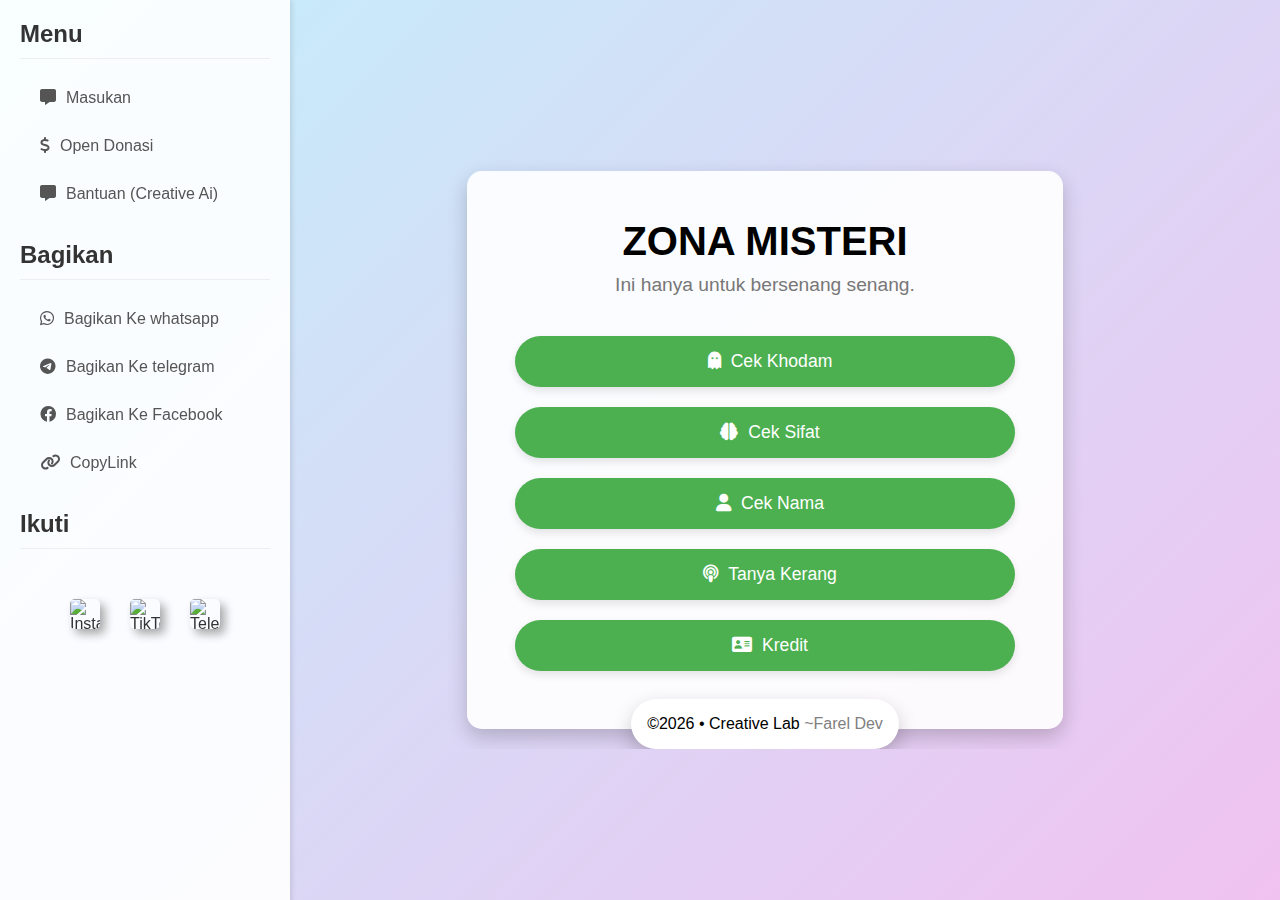
==== index.html @ 4dbfb9e9 "Add files via upload" ====
<!DOCTYPE html>
<html lang="en">

<head>
  <meta charset="UTF-8">
  <meta name="viewport" content="width=device-width, initial-scale=1.0">
  <title>Zona Misteri</title>
  <link rel="stylesheet" href="style.css" </head>
  <link href="https://cdnjs.cloudflare.com/ajax/libs/font-awesome/6.0.0-beta3/css/all.min.css" rel="stylesheet" />
  <link rel="icon" href="page/dev/favicon.png">

<body>
  <div class="content" id="content">
    <button class="menu-button-sidebar" id="menuButtonSidebar"><i class="fa fa-bars"></i>Menu</button>
    <div class="container">
      <div class="title">
        <h1>ZONA MISTERI</h1>
        <p>Ini hanya untuk bersenang senang.</p>
      </div>

      <button onclick="window.location='page/cekkhodam.html'" class="menu-button"><i class="fa fa-ghost"></i>Cek Khodam</button>
      <button onclick="window.location='page/ceksifat.html'" class="menu-button"><i class="fa fa-brain"></i>Cek Sifat</button>
      <button onclick="window.location='page/ceknama.html'" class="menu-button"><i class="fa fa-user"></i>Cek Nama</button>
      <button onclick="window.location='page/kerangajaib.html'" class="menu-button"><i class="fa fa-podcast"></i>Tanya Kerang</button>
      <button onclick="window.location='page/.html'" class="menu-button"><i class="fa fa-vcard"></i>Kredit</button>

    </div>
    <footer>
      <p>©<span id="years"></span> • Creative Lab <span style="color:gray">~Farel Dev</span></p>
    </footer>
  </div>
  <div class="sidebar" id="sidebar">
    <h2>Menu</h2>
    <ul>
      <li><a onclick="feedback()"><i class="fa fa-message"></i>Masukan</a></li>
      <li><a onclick="window.location='https://saweria.co/FarelAlfareza'" src="img/instagram.png" alt="Instagram"><i class="fa fa-dollar"></i>Open Donasi</a></li>
      <li><a onclick="window.openCXGenieChatWidget()"><i class="fa fa-message"></i>Bantuan (Creative Ai)</a></li>
    </ul>
    <br>
    <h2>Bagikan</h2>
    <ul>
      <li><a onclick="shareTo('whatsapp')"><i class="fab fa-whatsapp"></i>Bagikan Ke whatsapp</a></li>
      <li><a onclick="shareTo('telegran')"><i class="fab fa-telegram"></i>Bagikan Ke telegram</a></li>
      <li><a onclick="shareTo('facebook')"><i class="fab fa-facebook"></i>Bagikan Ke Facebook</a></li>
      <li><a onclick="shareTo('copyLink')"><i class="fa fa-link"></i>CopyLink</a></li>
    </ul>
    <br>
    <h2>Ikuti</h2>
    <div class="social-icons">
      <img onclick="window.open('https://instagram.com/farel.project_5')" src="img/instagram.png" alt="Instagram">
      <img onclick="window.open('https://tiktok.com/@farel.project_5')" src="img/tiktok.png" alt="TikTok">
      <img onclick="window.open('https://t.me/@fareldeveloper')" src="img/telegram.png" alt="Telegram">
    </div>
  </div>
  <script src="https://widget.cxgenie.ai/widget.js" data-aid="0ee9d1d4-93ed-4e67-aeca-eb7a0b3ad1da" data-lang="en" data-hide-widget-button="true"></script>
  <script>
    const date = new Date();
    const yrs = date.getFullYear();
    document.getElementById('years').innerText = yrs;
    const sidebar = document.getElementById('sidebar');
    const content = document.getElementById('content');
    const menuButtonSidebar = document.getElementById('menuButtonSidebar');

    menuButtonSidebar.addEventListener('click', () => {
      sidebar.classList.toggle('active');
      content.classList.toggle('active');
    });

    if (window.innerWidth >= 768) {
      sidebar.classList.add('active');
      content.classList.add('active');
    }
  </script>
  <script src="main.js"></script>
</body>

</html>
---- style.css ----
:root {
  box-sizing: border-box;
}

i {
  margin: 0 10px;
}

html,
body,
* {
  padding: 0;
  margin: 0;
  font-family: 'Segoe UI', Tahoma, Geneva, Verdana, sans-serif;
}

body {
  background: linear-gradient(135deg, #a8edea, #fed6e3);
  /* Gradien latar belakang */
  display: flex;
  justify-content: center;
  align-items: center;
  min-height: 100vh;
  transition: background 0.5s ease-in-out;
  /* Transisi halus untuk perubahan latar belakang */
}

.sidebar {
  width: 250px;
  background-color: rgba(255, 255, 255, 0.9);
  /* Latar belakang sidebar semi-transparan */
  color: #333;
  padding: 20px;
  height: 100vh;
  display: flex;
  flex-direction: column;
  transition: transform 0.3s ease-in-out;
  position: fixed;
  top: 0;
  left: 0;
  z-index: 1000;
  box-shadow: 2px 0 5px rgba(0, 0, 0, 0.1);
  /* Tambahkan box shadow */
}

@media (max-width: 767px) {
  .sidebar {
    transform: translateX(-100%);
  }
}

.sidebar.active {
  transform: translateX(0);
}

.sidebar h2 {
  margin-bottom: 20px;
  border-bottom: 1px solid #eee;
  /* Garis bawah lebih halus */
  padding-bottom: 10px;
  font-weight: 600;
  /* Judul lebih tebal */
}

.sidebar ul {
  list-style: none;
  padding: 0;
}

.sidebar li {
  margin-bottom: 10px;
}

.sidebar a {
  color: #555;
  /* Warna link lebih gelap */
  text-decoration: none;
  display: block;
  padding: 10px;
  border-radius: 8px;
  /* Border radius lebih besar */
  transition: background-color 0.3s ease, color 0.3s ease;
  /* Transisi warna */
  margin-bottom: 8px;
  /* Jarak antar link */
}

.sidebar a:hover {
  background-color: #f0f0f0;
  color: #333;
  /* Warna link berubah saat hover */
}

.content {
  flex: 1;
  padding: 20px;
  display: flex;
  flex-direction: column;
  align-items: center;
  justify-content: center;
  transition: margin-left 0.3s ease-in-out;
  position: relative;
}

.content.active {
  margin-left: 250px;
  overflow-x: hidden;
}

.container {
  background: rgba(255, 255, 255, 0.9);
  /* Latar belakang container semi-transparan */
  padding: 3rem;
  border-radius: 15px;
  box-shadow: 0 8px 20px rgba(0, 0, 0, 0.2);
  text-align: center;
  width: 80%;
  max-width: 500px;
}

.title {
  margin-bottom: 30px;
}

.title h1 {
  font-size: 2.5em;
  margin: 0 0 10px 0;
  /* Atur margin */
  font-weight: 700;
  /* Judul lebih tebal */
}

.title p {
  margin: 5px 0;
  font-size: 1.2em;
  color: #777;
  /* Warna teks lebih muda */
}

.menu-button {
  background-color: #4CAF50;
  color: white;
  border: none;
  padding: 15px 30px;
  margin: 10px 0;
  border-radius: 30px;
  /* Border radius lebih besar */
  width: 100%;
  font-size: 1.1em;
  transition: background-color 0.3s ease, transform 0.2s ease;
  /* Transisi transform */
  box-shadow: 0 4px 8px rgba(0, 0, 0, 0.1);
  /* Tambahkan box shadow */
}

.menu-button:hover {
  background-color: #45a049;
  transform: translateY(-2px);
  /* Efek hover naik sedikit */
}

.social-icons {
  display: flex;
  justify-content: center;
  margin-top: 30px;
}

.social-icons img {
  width: 30px;
  height: 30px;
  margin: 0 15px;
  border-radius: 5px;
  object-fit: cover;
  box-shadow: 5px 5px 10px #0005;
  transition: filter 0.3s ease;
  /* Transisi filter */
}

.social-icons img:hover {
  filter: grayscale(0);
  /* Hilangkan grayscale saat hover */
}

@media (min-width: 768px) {
  .sidebar {
    transform: translateX(0);
  }

  .menu-button-sidebar {
    display: none;
  }

  .content {
    margin-left: 250px;
  }
}

.menu-button-sidebar {
  background-color: #007bff;
  color: white;
  border: none;
  padding: 10px 20px;
  border-radius: 5px;
  margin-bottom: 20px;
  position: absolute;
  top: 10px;
  right: 10px;
  z-index: 1001;
  box-shadow: 0 2px 4px rgba(0, 0, 0, 0.1);
  /* Tambahkan box shadow */
}

/* Efek Hover pada body untuk mengubah gradien latar belakang */
body:hover {
  background: linear-gradient(135deg, #c2f0fc, #f0c2f0);
}

footer {
  position: absolute;
  bottom: 0;
  left: 0;
  width: 100%;
  text-align: center;
  display: flex;
  justify-content: center;
  align-items: center;
}

footer p {
  background: white;
  padding: 1rem;
  border-radius: 25px;
  box-shadow: 0 8px 20px rgba(0, 0, 0, 0.2);
}
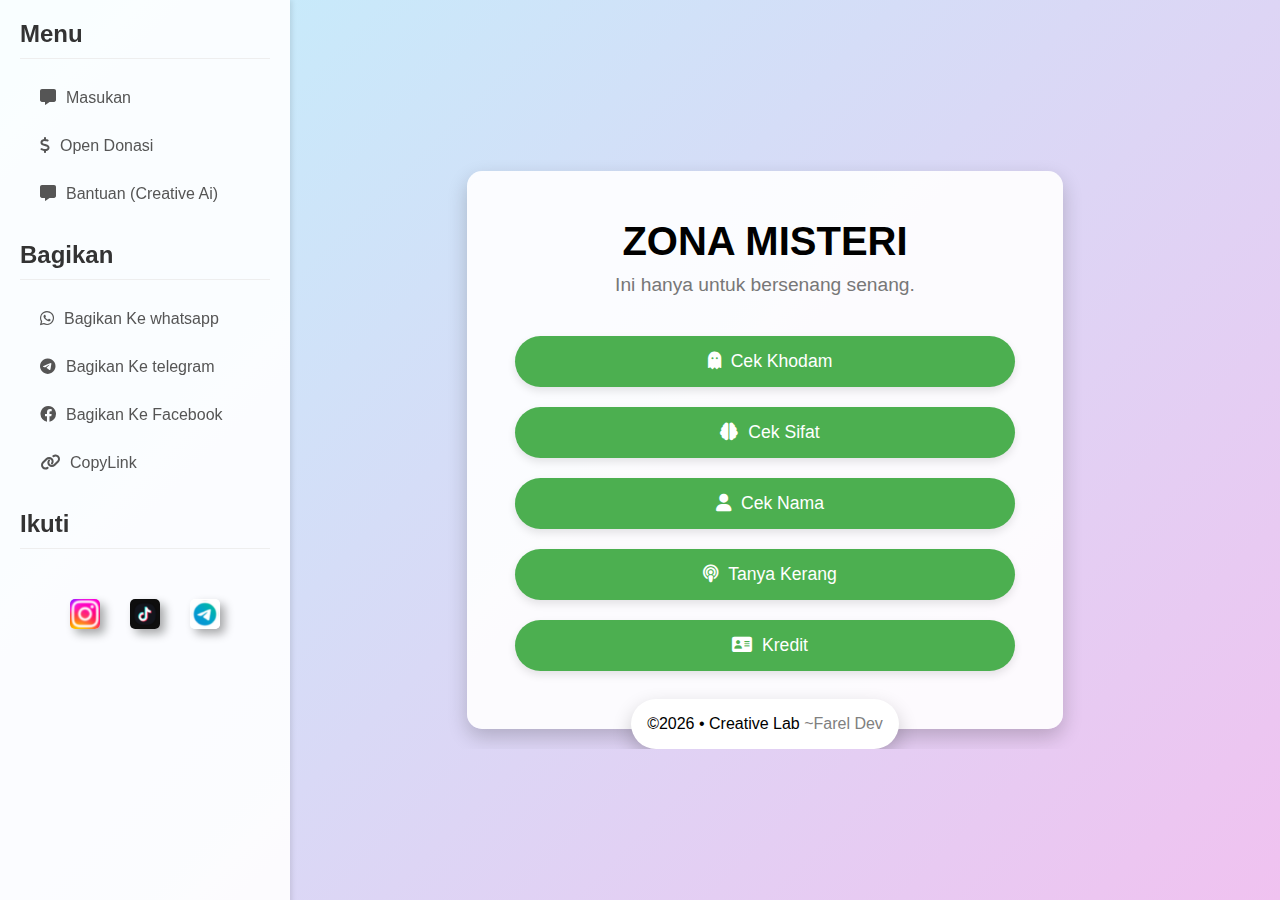
==== commit 6f20934f: "Update index.html" ====
--- a/index.html
+++ b/index.html
@@ -22,7 +22,7 @@
       <button onclick="window.location='page/ceksifat.html'" class="menu-button"><i class="fa fa-brain"></i>Cek Sifat</button>
       <button onclick="window.location='page/ceknama.html'" class="menu-button"><i class="fa fa-user"></i>Cek Nama</button>
       <button onclick="window.location='page/kerangajaib.html'" class="menu-button"><i class="fa fa-podcast"></i>Tanya Kerang</button>
-      <button onclick="window.location='page/.html'" class="menu-button"><i class="fa fa-vcard"></i>Kredit</button>
+      <button onclick="window.location='page/dev.html'" class="menu-button"><i class="fa fa-vcard"></i>Kredit</button>
 
     </div>
     <footer>
@@ -74,4 +74,4 @@
   <script src="main.js"></script>
 </body>
 
-</html>+</html>
